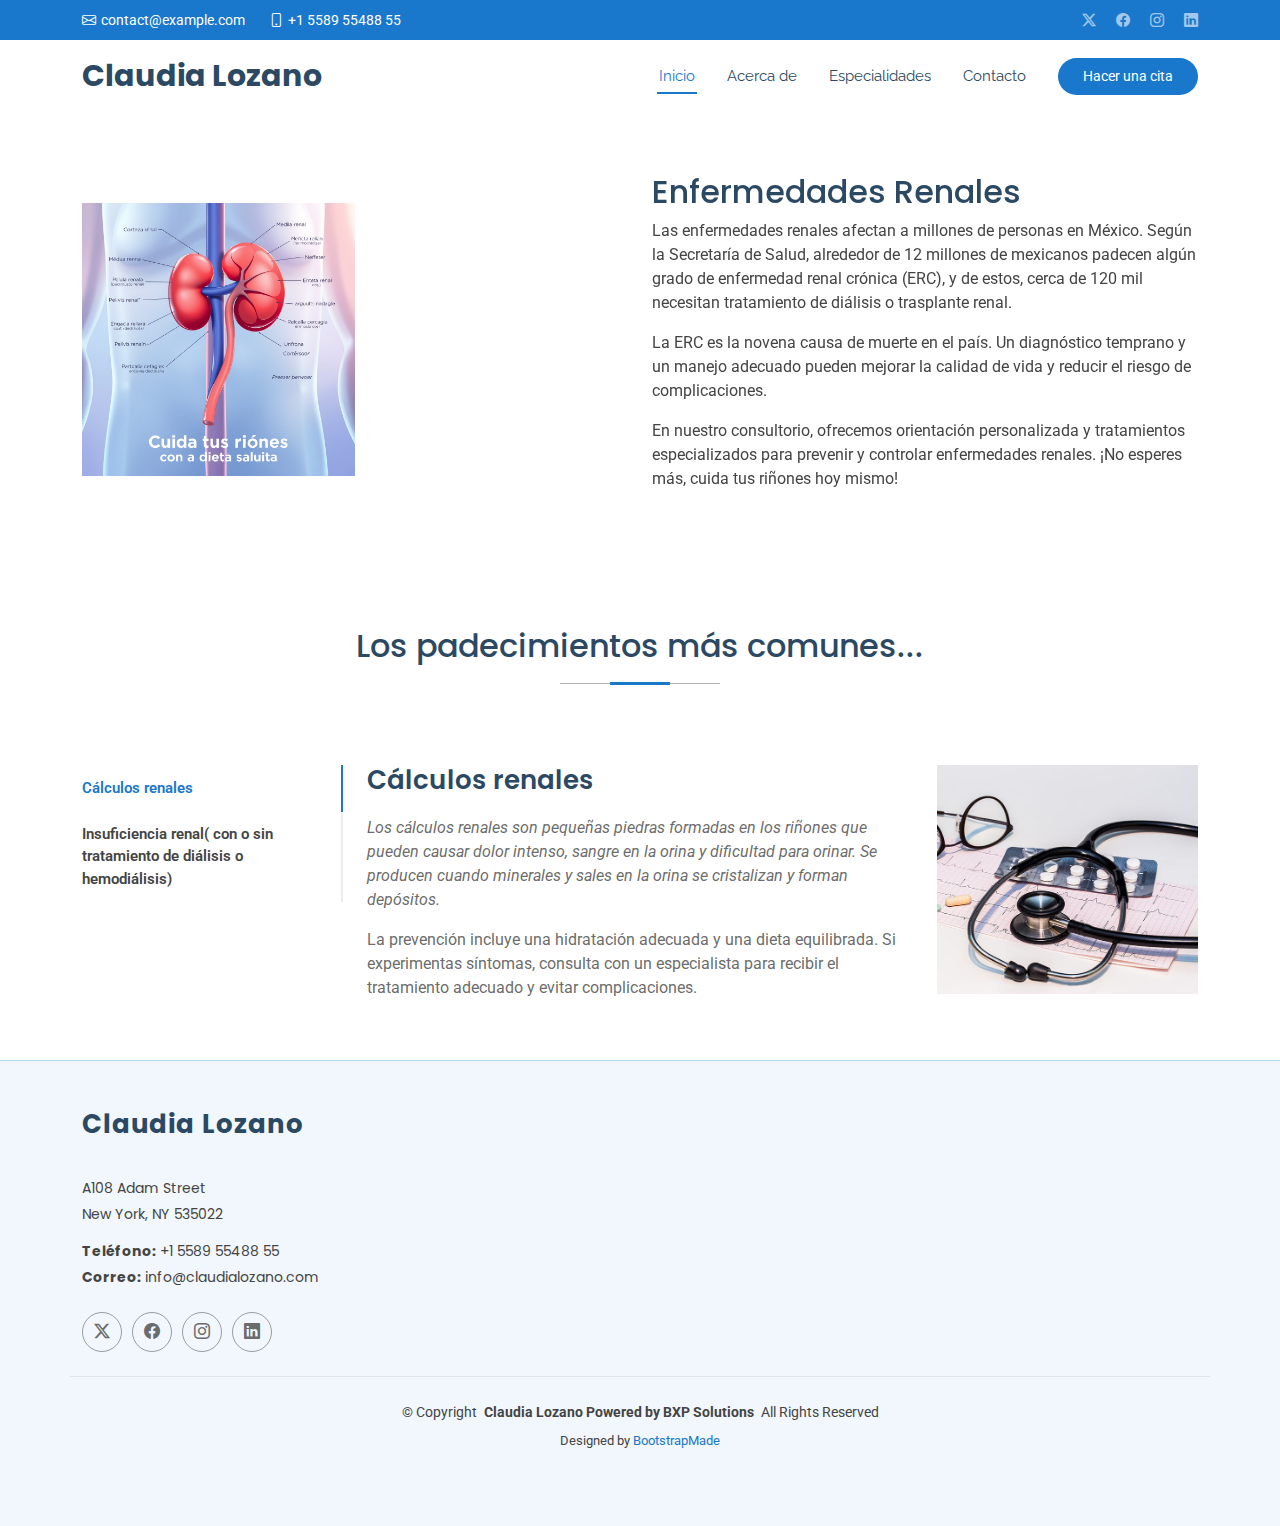
==== enfermedadesrenales.html @ beda75a6 "Added enfermedades renales." ====
<!DOCTYPE html>
<html lang="en">

<head>
  <meta charset="utf-8">
  <meta content="width=device-width, initial-scale=1.0" name="viewport">
  <title>Claudia Lozano - Nutrición</title>
  <meta content="" name="description">
  <meta content="" name="keywords">

  <!-- Favicons -->
  <link href="assets/img/favicon.png" rel="icon">
  <link href="assets/img/apple-touch-icon.png" rel="apple-touch-icon">

  <!-- Fonts -->
  <link href="https://fonts.googleapis.com" rel="preconnect">
  <link href="https://fonts.gstatic.com" rel="preconnect" crossorigin>
  <link href="https://fonts.googleapis.com/css2?family=Roboto:ital,wght@0,100;0,300;0,400;0,500;0,700;0,900&family=Poppins:ital,wght@0,100;0,200;0,300;0,400;0,500;0,600;0,700;0,800;0,900&family=Raleway:ital,wght@0,100;0,200;0,300;0,400;0,500;0,600;0,700;0,800;0,900&display=swap" rel="stylesheet">

  <!-- Vendor CSS Files -->
  <link href="assets/vendor/bootstrap/css/bootstrap.min.css" rel="stylesheet">
  <link href="assets/vendor/bootstrap-icons/bootstrap-icons.css" rel="stylesheet">
  <link href="assets/vendor/aos/aos.css" rel="stylesheet">
  <link href="assets/vendor/fontawesome-free/css/all.min.css" rel="stylesheet">
  <link href="assets/vendor/glightbox/css/glightbox.min.css" rel="stylesheet">
  <link href="assets/vendor/swiper/swiper-bundle.min.css" rel="stylesheet">

  <!-- Main CSS File -->
  <link href="assets/css/main.css" rel="stylesheet">

</head>

<body class="index-page">

  <header id="header" class="header sticky-top">
    <div class="topbar d-flex align-items-center">
      <div class="container d-flex justify-content-center justify-content-md-between">
        <div class="contact-info d-flex align-items-center">
          <i class="bi bi-envelope d-flex align-items-center"><a href="mailto:contact@example.com">contact@example.com</a></i>
          <i class="bi bi-phone d-flex align-items-center ms-4"><span>+1 5589 55488 55</span></i>
        </div>
        <div class="social-links d-none d-md-flex align-items-center">
          <a href="#" class="twitter"><i class="bi bi-twitter-x"></i></a>
          <a href="#" class="facebook"><i class="bi bi-facebook"></i></a>
          <a href="#" class="instagram"><i class="bi bi-instagram"></i></a>
          <a href="#" class="linkedin"><i class="bi bi-linkedin"></i></a>
        </div>
      </div>
    </div><!-- End Top Bar -->

    <div class="branding d-flex align-items-center">
      <div class="container position-relative d-flex align-items-center justify-content-between">
        <a href="index.html" class="logo d-flex align-items-center me-auto">
          <h1 class="sitename">Claudia Lozano</h1>
        </a>

        <nav id="navmenu" class="navmenu">
          <ul>
            <li><a href="index.html" class="active">Inicio</a></li>
            <li><a href="#about">Acerca de</a></li>
            <li><a href="#services">Especialidades</a></li>
            <li><a href="#contact">Contacto</a></li>
          </ul>
          <i class="mobile-nav-toggle d-xl-none bi bi-list"></i>
        </nav>

        <a class="cta-btn d-none d-sm-block" href="#appointment">Hacer una cita</a>
      </div>
    </div>
  </header>

  <main class="main">
<!-- Two-Column Layout Section -->
<section id="epigenetica" class="section">
  <div class="container">
    <div class="row align-items-center">
      
      <!-- Image -->
      <div class="col-lg-6">
        <img src="assets/img/renal/riniones01.png" alt="Imagen de Enfermedades Renales" class="d-block w-50 img-fluid">
      </div>

      <!-- Paragraphs -->
      <div class="col-lg-6">
        <div class="icon-box" data-aos="zoom-out" data-aos-delay="400">
          <h2>Enfermedades Renales</h2>
          <p>Las enfermedades renales afectan a millones de personas en México. Según la Secretaría de Salud, alrededor de 12 millones de mexicanos padecen algún grado de enfermedad renal crónica (ERC), y de estos, cerca de 120 mil necesitan tratamiento de diálisis o trasplante renal.</p>
          <p>La ERC es la novena causa de muerte en el país. Un diagnóstico temprano y un manejo adecuado pueden mejorar la calidad de vida y reducir el riesgo de complicaciones.</p>
          <p>En nuestro consultorio, ofrecemos orientación personalizada y tratamientos especializados para prevenir y controlar enfermedades renales. ¡No esperes más, cuida tus riñones hoy mismo!</p>
        </div>
      </div>
      
    </div>
  </div>
</section><!-- /Two-Column Layout Section -->


    <!-- Departments Section -->
    <section id="departments" class="departments section">

      <!-- Section Title -->
      <div class="container section-title" data-aos="fade-up">
        <h2>Los padecimientos más comunes...</h2>
        <!-- <p>Necessitatibus eius consequatur ex aliquid fuga eum quidem sint consectetur velit</p> -->
      </div><!-- End Section Title -->

      <div class="container" data-aos="fade-up" data-aos-delay="100">

        <div class="row">
          <div class="col-lg-3">
            <ul class="nav nav-tabs flex-column">
              <li class="nav-item">
                <a class="nav-link active show" data-bs-toggle="tab" href="#departments-tab-1">Cálculos renales</a>
              </li>
              <li class="nav-item">
                <a class="nav-link" data-bs-toggle="tab" href="#departments-tab-2">Insuficiencia renal( con o sin tratamiento de diálisis o hemodiálisis)</a>
              </li>

              <!--
                <li class="nav-item">
                  <a class="nav-link" data-bs-toggle="tab" href="#departments-tab-3">Hepatology</a>
                </li>
                <li class="nav-item">
                  <a class="nav-link" data-bs-toggle="tab" href="#departments-tab-4">Pediatrics</a>
                </li>
                <li class="nav-item">
                  <a class="nav-link" data-bs-toggle="tab" href="#departments-tab-5">Eye Care</a>
                </li>
              -->
            </ul>
          </div>
          <div class="col-lg-9 mt-4 mt-lg-0">
            <div class="tab-content">
              <div class="tab-pane active show" id="departments-tab-1">
                <div class="row">
                  <div class="col-lg-8 details order-2 order-lg-1">
                    <h3>Cálculos renales</h3>
                    <p class="fst-italic">Los cálculos renales son pequeñas piedras formadas en los riñones que pueden causar dolor intenso, sangre en la orina y dificultad para orinar. Se producen cuando minerales y sales en la orina se cristalizan y forman depósitos.</p>
                    <p>La prevención incluye una hidratación adecuada y una dieta equilibrada. Si experimentas síntomas, consulta con un especialista para recibir el tratamiento adecuado y evitar complicaciones.</p>
                  </div>
                  <div class="col-lg-4 text-center order-1 order-lg-2">
                    <img src="assets/img/departments-1.jpg" alt="" class="img-fluid">
                  </div>
                </div>
              </div>
              <div class="tab-pane" id="departments-tab-2">
                <div class="row">
                  <div class="col-lg-8 details order-2 order-lg-1">
                    <h3>Insuficiencia Renal</h3>
                    <p class="fst-italic">La insuficiencia renal ocurre cuando los riñones pierden su capacidad para filtrar desechos y exceso de líquidos de la sangre, lo que puede llevar a una acumulación peligrosa de toxinas en el cuerpo. Puede ser aguda o crónica, y requiere tratamiento médico urgente.</p>
                    <p>Es fundamental seguir el tratamiento recomendado y realizar un seguimiento regular con tu médico para controlar la función renal y prevenir complicaciones graves. La detección temprana y el manejo adecuado pueden mejorar significativamente la calidad de vida.</p>
                  </div>
                  <div class="col-lg-4 text-center order-1 order-lg-2">
                    <img src="assets/img/departments-3.jpg" alt="" class="img-fluid">
                  </div>
                </div>
              </div>
              <div class="tab-pane" id="departments-tab-3">
                <div class="row">
                  <div class="col-lg-8 details order-2 order-lg-1">
                    <h3>Impedit facilis occaecati odio neque aperiam sit</h3>
                    <p class="fst-italic">Eos voluptatibus quo. Odio similique illum id quidem non enim fuga. Qui natus non sunt dicta dolor et. In asperiores velit quaerat perferendis aut</p>
                    <p>Iure officiis odit rerum. Harum sequi eum illum corrupti culpa veritatis quisquam. Neque necessitatibus illo rerum eum ut. Commodi ipsam minima molestiae sed laboriosam a iste odio. Earum odit nesciunt fugiat sit ullam. Soluta et harum voluptatem optio quae</p>
                  </div>
                  <div class="col-lg-4 text-center order-1 order-lg-2">
                    <img src="assets/img/departments-3.jpg" alt="" class="img-fluid">
                  </div>
                </div>
              </div>
              <div class="tab-pane" id="departments-tab-4">
                <div class="row">
                  <div class="col-lg-8 details order-2 order-lg-1">
                    <h3>Fuga dolores inventore laboriosam ut est accusamus laboriosam dolore</h3>
                    <p class="fst-italic">Totam aperiam accusamus. Repellat consequuntur iure voluptas iure porro quis delectus</p>
                    <p>Eaque consequuntur consequuntur libero expedita in voluptas. Nostrum ipsam necessitatibus aliquam fugiat debitis quis velit. Eum ex maxime error in consequatur corporis atque. Eligendi asperiores sed qui veritatis aperiam quia a laborum inventore</p>
                  </div>
                  <div class="col-lg-4 text-center order-1 order-lg-2">
                    <img src="assets/img/departments-4.jpg" alt="" class="img-fluid">
                  </div>
                </div>
              </div>
              <div class="tab-pane" id="departments-tab-5">
                <div class="row">
                  <div class="col-lg-8 details order-2 order-lg-1">
                    <h3>Est eveniet ipsam sindera pad rone matrelat sando reda</h3>
                    <p class="fst-italic">Omnis blanditiis saepe eos autem qui sunt debitis porro quia.</p>
                    <p>Exercitationem nostrum omnis. Ut reiciendis repudiandae minus. Omnis recusandae ut non quam ut quod eius qui. Ipsum quia odit vero atque qui quibusdam amet. Occaecati sed est sint aut vitae molestiae voluptate vel</p>
                  </div>
                  <div class="col-lg-4 text-center order-1 order-lg-2">
                    <img src="assets/img/departments-5.jpg" alt="" class="img-fluid">
                  </div>
                </div>
              </div>
            </div>
          </div>
        </div>

      </div>

    </section><!-- /Departments Section -->


  </main>

  <footer id="footer" class="footer">
    <div class="container footer-top">
      <div class="row gy-4">
        <div class="col-lg-4 col-md-6 footer-about">
          <a href="index.html" class="logo d-flex align-items-center">
            <span class="sitename">Claudia Lozano</span>
          </a>
          <div class="footer-contact pt-3">
            <p>A108 Adam Street</p>
            <p>New York, NY 535022</p>
            <p class="mt-3"><strong>Teléfono:</strong> <span>+1 5589 55488 55</span></p>
            <p><strong>Correo:</strong> <span>info@claudialozano.com</span></p>
          </div>
          <div class="social-links d-flex mt-4">
            <a href=""><i class="bi bi-twitter-x"></i></a>
            <a href=""><i class="bi bi-facebook"></i></a>
            <a href=""><i class="bi bi-instagram"></i></a>
            <a href=""><i class="bi bi-linkedin"></i></a>
          </div>
        </div>
        <!-- Other Footer Sections -->
      </div>
    </div>

    <div class="container copyright text-center mt-4">
      <p>© <span>Copyright</span> <strong class="px-1 sitename">Claudia Lozano Powered by BXP Solutions</strong> <span>All Rights Reserved</span></p>
      <div class="credits">
        Designed by <a href="https://bootstrapmade.com/">BootstrapMade</a>
      </div>
    </div>
  </footer>

  <!-- Scroll Top -->
  <a href="#" id="scroll-top" class="scroll-top d-flex align-items-center justify-content-center"><i class="bi bi-arrow-up-short"></i></a>

  <!-- Preloader -->
  <div id="preloader"></div>

  <!-- Vendor JS Files -->
  <script src="assets/vendor/bootstrap/js/bootstrap.bundle.min.js"></script>
  <script src="assets/vendor/php-email-form/validate.js"></script>
  <script src="assets/vendor/aos/aos.js"></script>
  <script src="assets/vendor/glightbox/js/glightbox.min.js"></script>
  <script src="assets/vendor/purecounter/purecounter_vanilla.js"></script>
  <script src="assets/vendor/swiper/swiper-bundle.min.js"></script>

  <!-- Main JS File -->
  <script src="assets/js/main.js"></script>

</body>

</html>
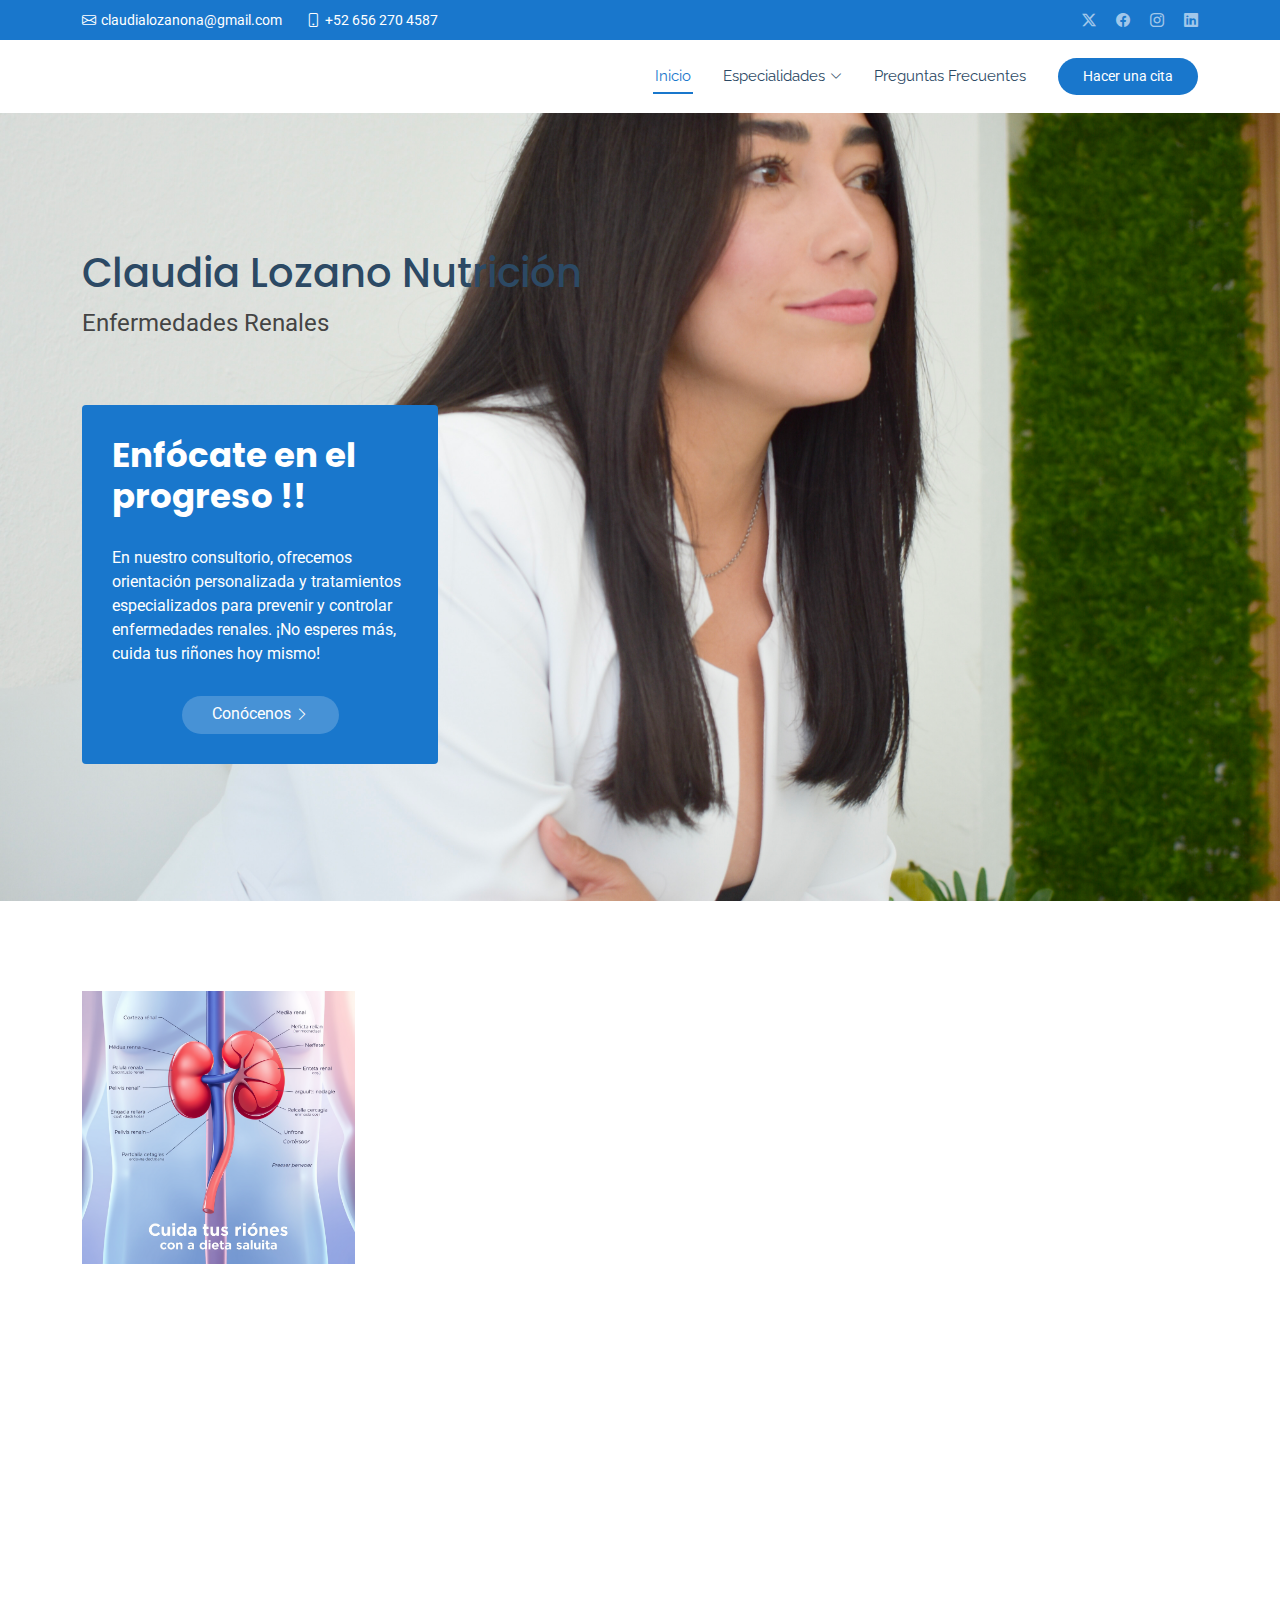
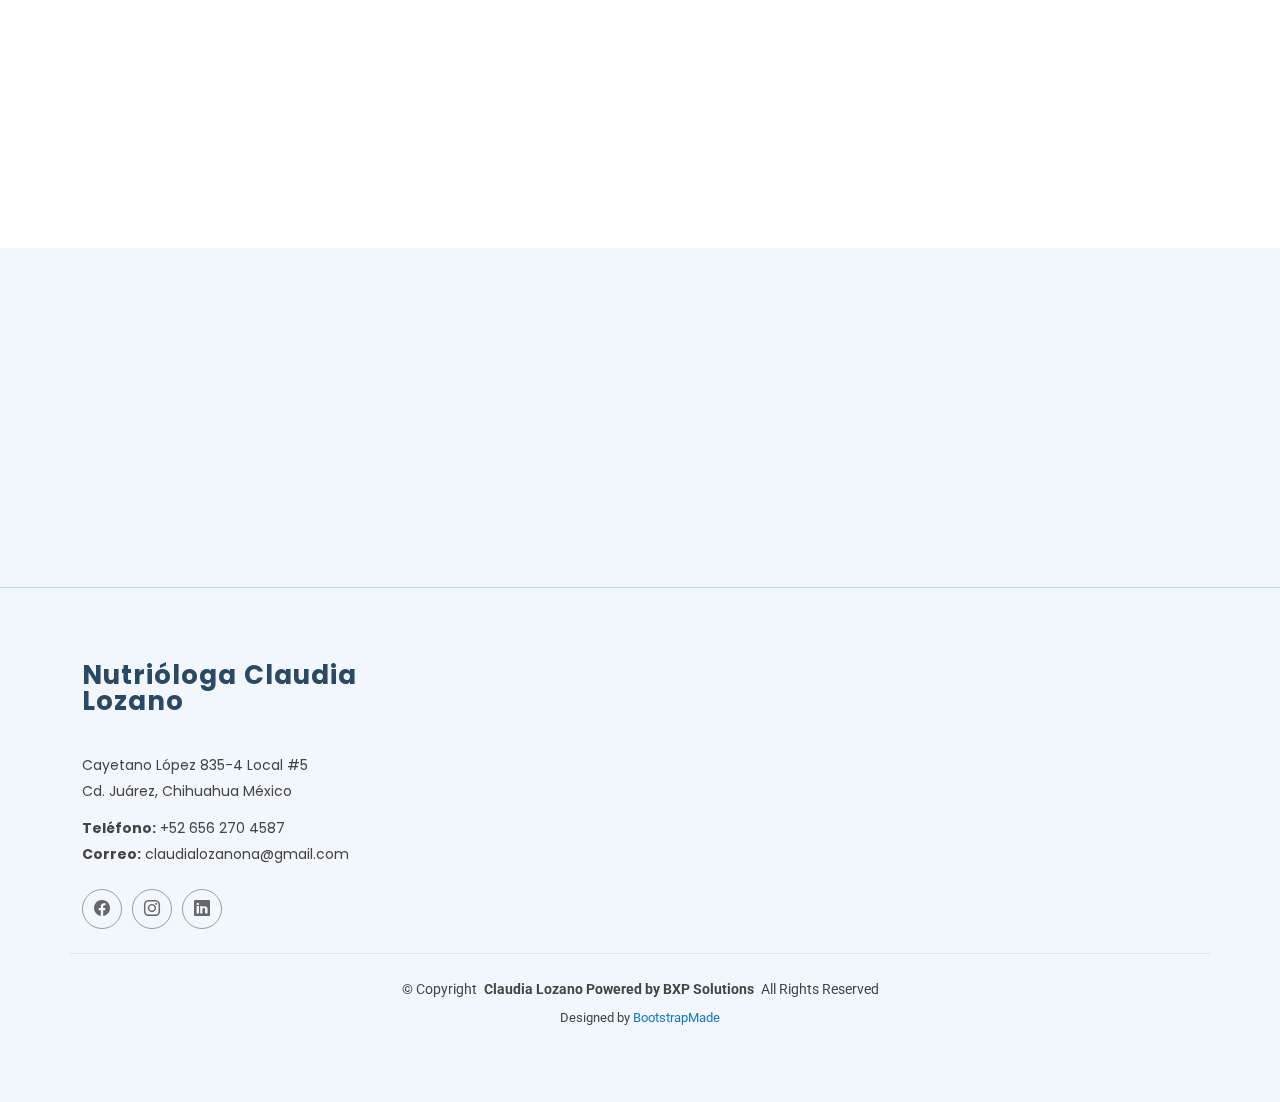
==== commit cfa31687: "Integracion video epigenetica" ====
--- a/enfermedadesrenales.html
+++ b/enfermedadesrenales.html
@@ -15,7 +15,7 @@
   <!-- Fonts -->
   <link href="https://fonts.googleapis.com" rel="preconnect">
   <link href="https://fonts.gstatic.com" rel="preconnect" crossorigin>
-  <link href="https://fonts.googleapis.com/css2?family=Roboto:ital,wght@0,100;0,300;0,400;0,500;0,700;0,900&family=Poppins:ital,wght@0,100;0,200;0,300;0,400;0,500;0,600;0,700;0,800;0,900&family=Raleway:ital,wght@0,100;0,200;0,300;0,400;0,500;0,600;0,700;0,800;0,900&display=swap" rel="stylesheet">
+  <link href="https://fonts.googleapis.com/css2?family=Roboto:ital,wght@0,100;0,300;0,400;0,500;0,700;0,900;1,100;1,300;1,400;1,500;1,700;1,900&family=Poppins:ital,wght@0,100;0,200;0,300;0,400;0,500;0,600;0,700;0,800;0,900;1,100;1,200;1,300;1,400;1,500;1,600;1,700;1,800;1,900&family=Raleway:ital,wght@0,100;0,200;0,300;0,400;0,500;0,600;0,700;0,800;0,900;1,100;1,200;1,300;1,400;1,500;1,600;1,700;1,800;1,900&display=swap" rel="stylesheet">
 
   <!-- Vendor CSS Files -->
   <link href="assets/vendor/bootstrap/css/bootstrap.min.css" rel="stylesheet">
@@ -28,16 +28,24 @@
   <!-- Main CSS File -->
   <link href="assets/css/main.css" rel="stylesheet">
 
+  <!-- =======================================================
+  * Template Name: Medilab
+  * Template URL: https://bootstrapmade.com/medilab-free-medical-bootstrap-theme/
+  * Updated: Jun 14 2024 with Bootstrap v5.3.3
+  * Author: BootstrapMade.com
+  * License: https://bootstrapmade.com/license/
+  ======================================================== -->
 </head>
 
 <body class="index-page">
 
   <header id="header" class="header sticky-top">
+
     <div class="topbar d-flex align-items-center">
       <div class="container d-flex justify-content-center justify-content-md-between">
         <div class="contact-info d-flex align-items-center">
-          <i class="bi bi-envelope d-flex align-items-center"><a href="mailto:contact@example.com">contact@example.com</a></i>
-          <i class="bi bi-phone d-flex align-items-center ms-4"><span>+1 5589 55488 55</span></i>
+          <i class="bi bi-envelope d-flex align-items-center"><a href="mailto:claudialozanona@gmail.com">claudialozanona@gmail.com</a></i>
+          <i class="bi bi-phone d-flex align-items-center ms-4"><span>+52 656 270 4587</span></i>
         </div>
         <div class="social-links d-none d-md-flex align-items-center">
           <a href="#" class="twitter"><i class="bi bi-twitter-x"></i></a>
@@ -49,29 +57,123 @@
     </div><!-- End Top Bar -->
 
     <div class="branding d-flex align-items-center">
+
       <div class="container position-relative d-flex align-items-center justify-content-between">
         <a href="index.html" class="logo d-flex align-items-center me-auto">
-          <h1 class="sitename">Claudia Lozano</h1>
+          <!-- Uncomment the line below if you also wish to use an image logo -->
+          <!-- <img src="assets/img/logo.png" alt=""> -->
+          <h1 class="sitename"></h1>
         </a>
 
         <nav id="navmenu" class="navmenu">
           <ul>
-            <li><a href="index.html" class="active">Inicio</a></li>
-            <li><a href="#about">Acerca de</a></li>
-            <li><a href="#services">Especialidades</a></li>
-            <li><a href="#contact">Contacto</a></li>
+            <li><a href="index.html" class="active">Inicio<br></a></li>
+            <!-- <li><a href="#about">Especialidades</a></li> -->
+
+            <li class="dropdown"><a href="#"><span>Especialidades</span> <i class="bi bi-chevron-down toggle-dropdown"></i></a>
+              <ul>
+                <li><a href="epigenetica.html">Epigenética</a></li>
+              </ul>
+            </li>
+            <li><a href="preguntasfrecuentes.html">Preguntas Frecuentes</a></li>
           </ul>
           <i class="mobile-nav-toggle d-xl-none bi bi-list"></i>
         </nav>
 
         <a class="cta-btn d-none d-sm-block" href="#appointment">Hacer una cita</a>
-      </div>
+
+      </div>
+
     </div>
+
   </header>
 
   <main class="main">
-<!-- Two-Column Layout Section -->
-<section id="epigenetica" class="section">
+
+    <!-- Hero Section -->
+    <section id="hero" class="hero section">
+
+      <!-- <img src="assets/img/hero-bg.jpg" alt="" data-aos="fade-in"> -->
+      <img src="assets/img/doctors/Lozano09.jpg" style="width: 100%; height: 100%;" alt="Dra02" data-aos="fade-in"> 
+
+      <div class="container position-relative">
+
+        <div class="welcome position-relative" data-aos="fade-down" data-aos-delay="100">
+          <h1>Claudia Lozano Nutrición</h1>
+          <p>Enfermedades Renales</p>
+        </div><!-- End Welcome -->
+
+        <div class="content row gy-4">
+          <div class="col-lg-4 d-flex align-items-stretch">
+            <div class="why-box" data-aos="zoom-out" data-aos-delay="200">
+              <h3>Enfócate en el progreso !!</h3>
+              <p>
+                En nuestro consultorio, ofrecemos orientación personalizada y tratamientos especializados para prevenir y controlar enfermedades renales. ¡No esperes más, cuida tus riñones hoy mismo!
+              </p>
+              <div class="text-center">
+                <a href="#about" class="more-btn"><span>Conócenos</span> <i class="bi bi-chevron-right"></i></a>
+              </div>
+            </div>
+          </div><!-- End Why Box -->
+
+          <div class="col-lg-8 d-flex align-items-stretch">
+            <div class="d-flex flex-column justify-content-center">
+              <div class="row gy-4">
+
+                <!-- Control de peso -->
+                <!--
+                <div class="col-xl-4 d-flex align-items-stretch">
+                  <div class="icon-box" data-aos="zoom-out" data-aos-delay="300">
+                    <i class="bi bi-clipboard-data"></i>
+                    <h4>Control de peso, enfermedades y nutrición deportiva</h4>
+                    <p>Control de peso y nutrición deportiva para tu mejor rendimiento</p>
+                    <span class="tooltip-text">Tu salud es lo más importante y la base de todo es una alimentación adecuada tanto para prevenir como para atenderse enfermedades.</span>
+                  </div>
+                </div>
+                -->
+                <!-- End Icon Box -->
+                 <!-- Control de peso -->
+
+                <!-- Epigenética -->
+                 <!--
+                <div class="col-xl-4 d-flex align-items-stretch">
+                  <div class="icon-box" data-aos="zoom-out" data-aos-delay="400">
+                    <i class="bi bi-gem"></i>
+                    <h4>Epigenética</h4>
+                    <p>Tu salud y bienestar desde la raíz genética</p>
+                    <br />
+                    <a href="epigenetica.html" class="btn btn-primary mt-3">Aprende más</a>
+                  </div>
+                </div>
+                -->
+                <!-- End Icon Box -->
+                 <!-- Epigenética -->
+                
+                <!-- Enf Renales -->
+                <!---
+                <div class="col-xl-4 d-flex align-items-stretch">
+                  <div class="icon-box" data-aos="zoom-out" data-aos-delay="500">
+                    <i class="bi bi-inboxes"></i>
+                    <h4>Enfermedades renales</h4>
+                    <p>Cuidado especializado para tu salud renal</p>
+                    <a href="enfermedadesrenales.html" class="btn btn-primary mt-3">Aprende más</a>
+                  </div>
+                </div>
+                -->
+                <!-- End Icon Box -->
+                <!-- Enf Renales -->
+
+              </div>
+            </div>
+          </div>
+        </div><!-- End  Content-->
+
+      </div>
+
+    </section><!-- /Hero Section -->
+
+ <!-- Two-Column Layout Section -->
+<section id="enfermedadesrenales" class="section">
   <div class="container">
     <div class="row align-items-center">
       
@@ -200,38 +302,107 @@
     </section><!-- /Departments Section -->
 
 
+
+    <!-- Appointment Section -->
+    <section id="appointment" class="appointment section">
+
+      <!-- Section Title -->
+      <div class="container section-title" data-aos="fade-up">
+        <h2>Ven y conócenos, programa una cita! </h2>
+        <p></p>
+      </div><!-- End Section Title -->
+
+      <div class="container" style="text-align: center;" data-aos="fade-up" data-aos-delay="100">
+        <a aria-label="Chat on WhatsApp" href="https://wa.me/526562704587" target="_blank" > <img alt="Chat on WhatsApp" src="assets/img/WhatsAppButtonGreenMedium.png" />
+          <a /> 
+      </div>
+
+    </section><!-- /Appointment Section -->
+
+
   </main>
 
   <footer id="footer" class="footer">
+
     <div class="container footer-top">
       <div class="row gy-4">
         <div class="col-lg-4 col-md-6 footer-about">
           <a href="index.html" class="logo d-flex align-items-center">
-            <span class="sitename">Claudia Lozano</span>
+            <span class="sitename">Nutrióloga Claudia Lozano</span>
           </a>
           <div class="footer-contact pt-3">
-            <p>A108 Adam Street</p>
-            <p>New York, NY 535022</p>
-            <p class="mt-3"><strong>Teléfono:</strong> <span>+1 5589 55488 55</span></p>
-            <p><strong>Correo:</strong> <span>info@claudialozano.com</span></p>
+            <p>Cayetano López 835-4 Local #5</p>
+            <p>Cd. Juárez, Chihuahua México</p>
+            <p class="mt-3"><strong>Teléfono:</strong> <span>+52 656 270 4587</span></p>
+            <p><strong>Correo:</strong> <span>claudialozanona@gmail.com</span></p>
           </div>
           <div class="social-links d-flex mt-4">
-            <a href=""><i class="bi bi-twitter-x"></i></a>
-            <a href=""><i class="bi bi-facebook"></i></a>
-            <a href=""><i class="bi bi-instagram"></i></a>
+            <!-- <a href=""><i class="bi bi-twitter-x"></i></a> -->
+            <a href="https://www.facebook.com/profile.php?id=100063749550808"><i class="bi bi-facebook"></i></a>
+            <a href="https://www.instagram.com/claudialozano_nutriologa/"><i class="bi bi-instagram"></i></a>
             <a href=""><i class="bi bi-linkedin"></i></a>
           </div>
         </div>
-        <!-- Other Footer Sections -->
+
+        <!-- Sección Indefinida
+        <div class="col-lg-2 col-md-3 footer-links">
+          <h4>No </h4>
+          <ul>
+            <li><a href="#">Home</a></li>
+            <li><a href="#">About us</a></li>
+            <li><a href="#">Services</a></li>
+            <li><a href="#">Terms of service</a></li>
+            <li><a href="#">Privacy policy</a></li>
+          </ul>
+        </div>
+
+        <div class="col-lg-2 col-md-3 footer-links">
+          <h4>Estoy Seguro</h4>
+          <ul>
+            <li><a href="#">Web Design</a></li>
+            <li><a href="#">Web Development</a></li>
+            <li><a href="#">Product Management</a></li>
+            <li><a href="#">Marketing</a></li>
+            <li><a href="#">Graphic Design</a></li>
+          </ul>
+        </div>
+
+        <div class="col-lg-2 col-md-3 footer-links">
+          <h4>Como Rellenar</h4>
+          <ul>
+            <li><a href="#">Molestiae accusamus iure</a></li>
+            <li><a href="#">Excepturi dignissimos</a></li>
+            <li><a href="#">Suscipit distinctio</a></li>
+            <li><a href="#">Dilecta</a></li>
+            <li><a href="#">Sit quas consectetur</a></li>
+          </ul>
+        </div>
+
+        <div class="col-lg-2 col-md-3 footer-links">
+          <h4>Aquí</h4>
+          <ul>
+            <li><a href="#">Ipsam</a></li>
+            <li><a href="#">Laudantium dolorum</a></li>
+            <li><a href="#">Dinera</a></li>
+            <li><a href="#">Trodelas</a></li>
+            <li><a href="#">Flexo</a></li>
+          </ul>
+        </div>
+        -->
       </div>
     </div>
 
     <div class="container copyright text-center mt-4">
       <p>© <span>Copyright</span> <strong class="px-1 sitename">Claudia Lozano Powered by BXP Solutions</strong> <span>All Rights Reserved</span></p>
       <div class="credits">
+        <!-- All the links in the footer should remain intact. -->
+        <!-- You can delete the links only if you've purchased the pro version. -->
+        <!-- Licensing information: https://bootstrapmade.com/license/ -->
+        <!-- Purchase the pro version with working PHP/AJAX contact form: [buy-url] -->
         Designed by <a href="https://bootstrapmade.com/">BootstrapMade</a>
       </div>
     </div>
+
   </footer>
 
   <!-- Scroll Top -->
@@ -253,4 +424,4 @@
 
 </body>
 
-</html>
+</html>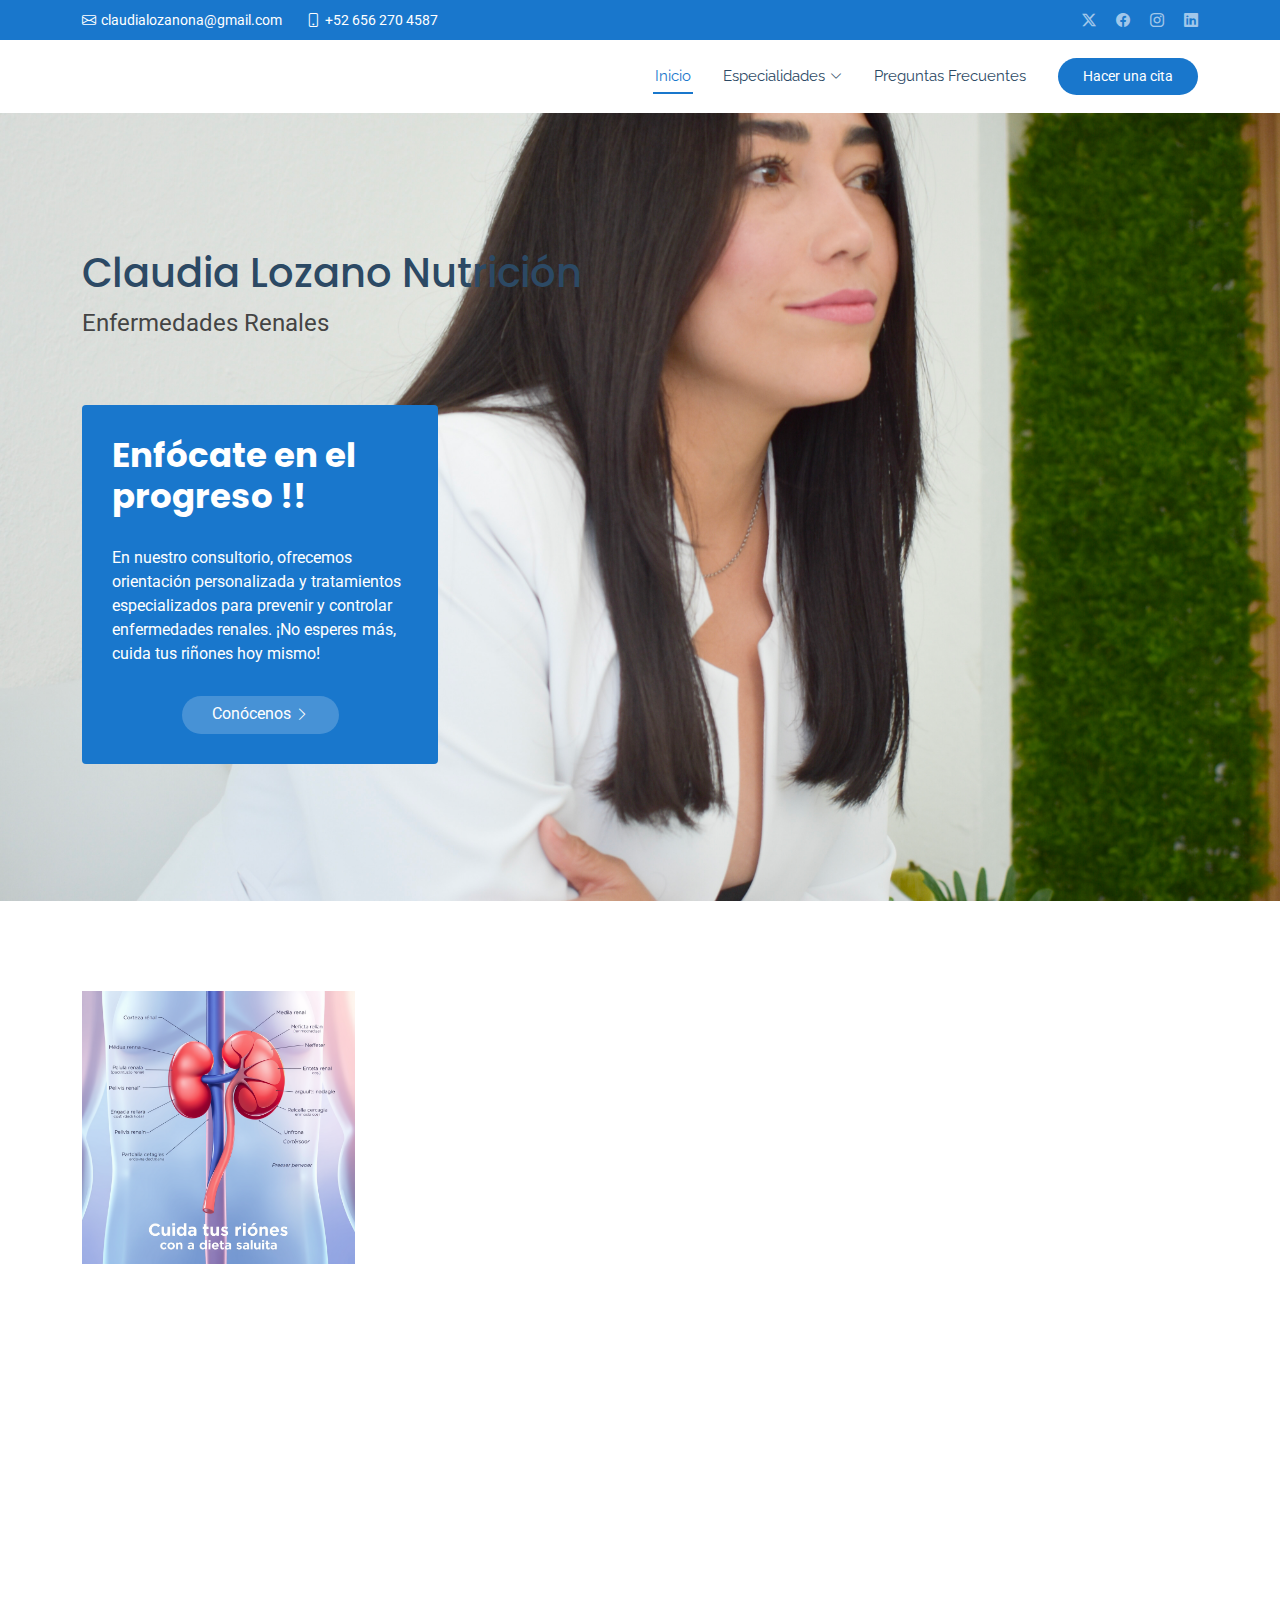
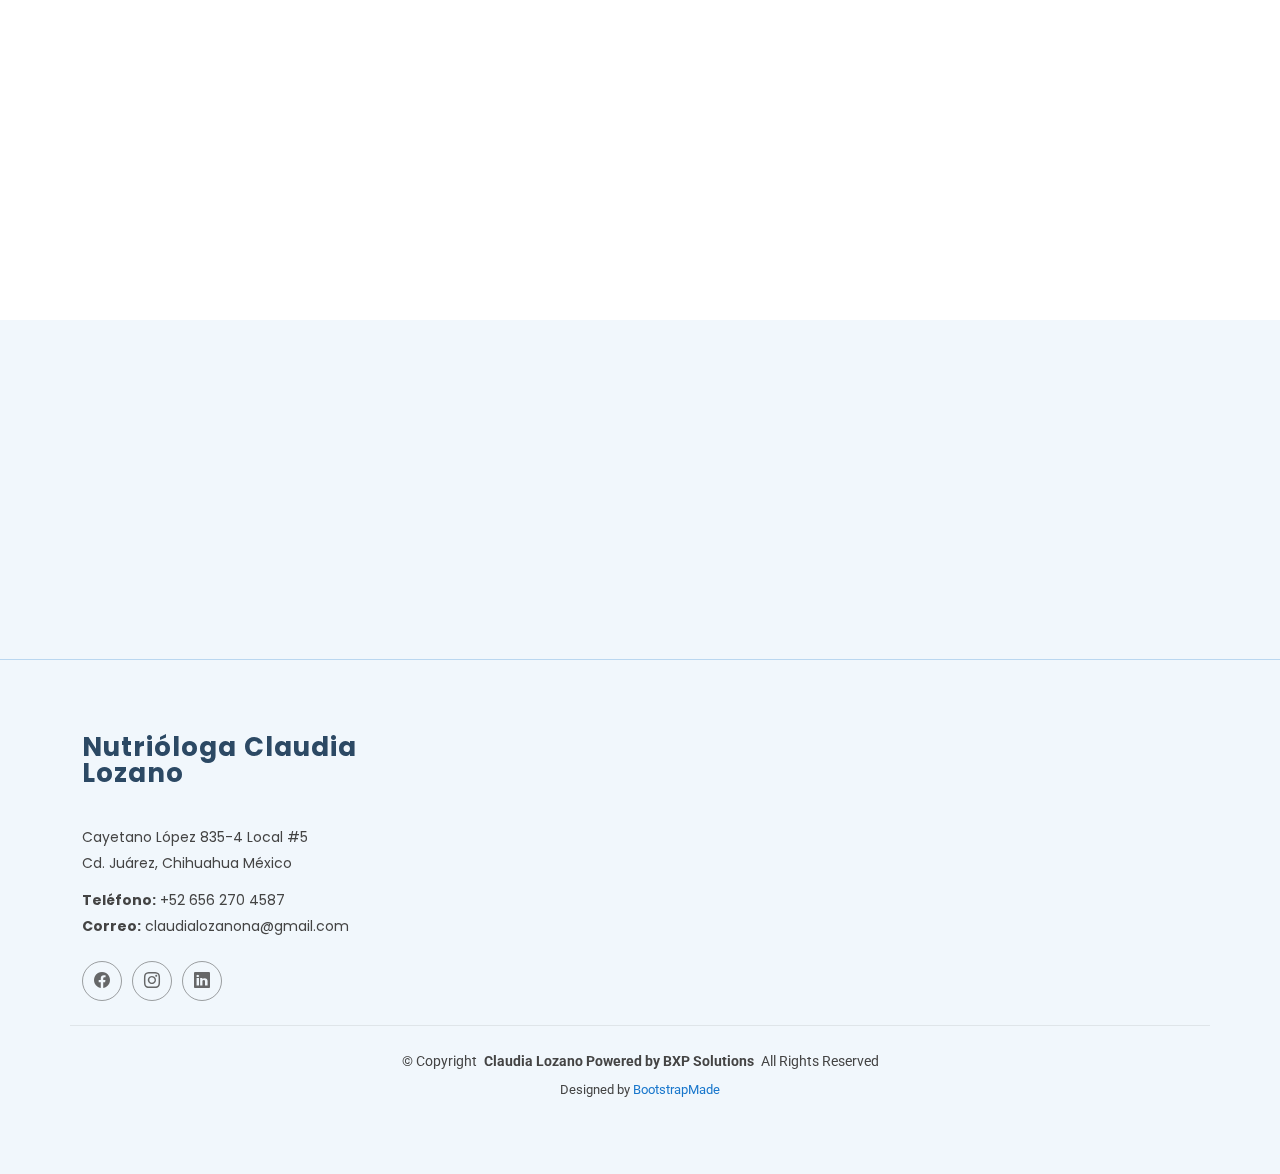
==== commit cc219ebe: "Correcion de textos" ====
--- a/enfermedadesrenales.html
+++ b/enfermedadesrenales.html
@@ -211,12 +211,20 @@
         <div class="row">
           <div class="col-lg-3">
             <ul class="nav nav-tabs flex-column">
+
               <li class="nav-item">
-                <a class="nav-link active show" data-bs-toggle="tab" href="#departments-tab-1">Cálculos renales</a>
+                <a class="nav-link active show" data-bs-toggle="tab" href="#departments-tab-3">Nutrición en Enfermedades Renales</a>
               </li>
+
+              <li class="nav-item">
+                <a class="nav-link" data-bs-toggle="tab" href="#departments-tab-1">Cálculos renales</a>
+              </li>
+
               <li class="nav-item">
                 <a class="nav-link" data-bs-toggle="tab" href="#departments-tab-2">Insuficiencia renal( con o sin tratamiento de diálisis o hemodiálisis)</a>
               </li>
+
+
 
               <!--
                 <li class="nav-item">
@@ -233,7 +241,22 @@
           </div>
           <div class="col-lg-9 mt-4 mt-lg-0">
             <div class="tab-content">
-              <div class="tab-pane active show" id="departments-tab-1">
+
+              <div class="tab-pane active show" id="departments-tab-3">
+                <div class="row">
+                  <div class="col-lg-8 details order-2 order-lg-1">
+                    <h3>Nutrición en Enfermedades Renales</h3>
+                    <p class="fst-italic">El manejo nutricional en enfermedades renales es fundamental para preservar la salud de los riñones y mejorar la calidad de vida de quienes padecen estas condiciones. Las dietas personalizadas ayudan a controlar niveles de electrolitos, fósforo y potasio, así como a mantener el equilibrio de líquidos en el cuerpo, lo cual es esencial para prevenir complicaciones.</p>
+                    <p>A través de un enfoque adaptado a cada etapa de la enfermedad, brindamos orientación nutricional que permite reducir la carga renal y optimizar el funcionamiento del organismo. Nuestros planes están diseñados para satisfacer las necesidades individuales, respetando las preferencias alimenticias y el estilo de vida de cada paciente.</p>
+                  </div>
+                  <div class="col-lg-4 text-center order-1 order-lg-2">
+                    <img src="assets/img/departments-3.jpg" alt="" class="img-fluid">
+                  </div>
+                </div>
+              </div>
+
+              <!-- Cálculos renales -->
+              <div class="tab-pane" id="departments-tab-1">
                 <div class="row">
                   <div class="col-lg-8 details order-2 order-lg-1">
                     <h3>Cálculos renales</h3>
@@ -245,6 +268,8 @@
                   </div>
                 </div>
               </div>
+
+              <!-- Insuficiencia Renal -->
               <div class="tab-pane" id="departments-tab-2">
                 <div class="row">
                   <div class="col-lg-8 details order-2 order-lg-1">
@@ -257,18 +282,10 @@
                   </div>
                 </div>
               </div>
-              <div class="tab-pane" id="departments-tab-3">
-                <div class="row">
-                  <div class="col-lg-8 details order-2 order-lg-1">
-                    <h3>Impedit facilis occaecati odio neque aperiam sit</h3>
-                    <p class="fst-italic">Eos voluptatibus quo. Odio similique illum id quidem non enim fuga. Qui natus non sunt dicta dolor et. In asperiores velit quaerat perferendis aut</p>
-                    <p>Iure officiis odit rerum. Harum sequi eum illum corrupti culpa veritatis quisquam. Neque necessitatibus illo rerum eum ut. Commodi ipsam minima molestiae sed laboriosam a iste odio. Earum odit nesciunt fugiat sit ullam. Soluta et harum voluptatem optio quae</p>
-                  </div>
-                  <div class="col-lg-4 text-center order-1 order-lg-2">
-                    <img src="assets/img/departments-3.jpg" alt="" class="img-fluid">
-                  </div>
-                </div>
-              </div>
+
+
+
+
               <div class="tab-pane" id="departments-tab-4">
                 <div class="row">
                   <div class="col-lg-8 details order-2 order-lg-1">
